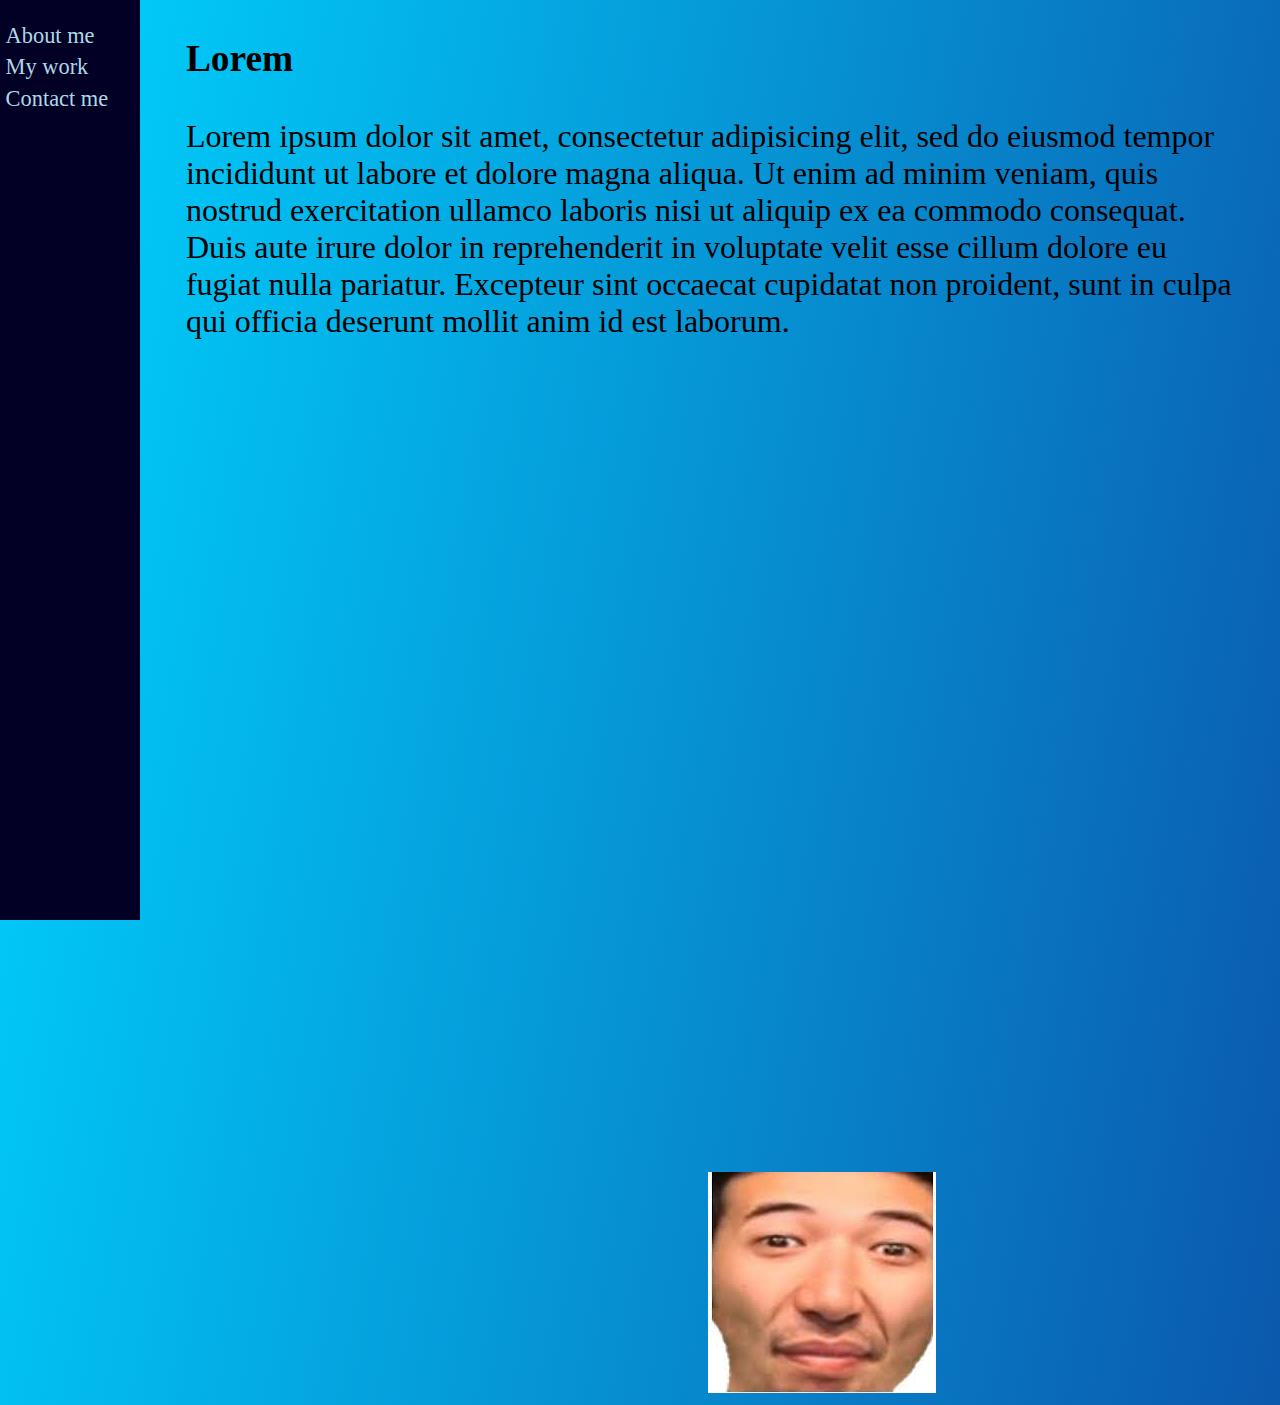
==== Badges.html @ fb3d0734 "background + sidebar werkt" ====
<!DOCTYPE html>
<html>
  <head>
      <link rel="stylesheet" href="style.css">
    </head>
<body>
<div class="sidebar">
<a href="C:\Users\Grubl\OneDrive\Documentos\portfolio\index.html">About me</a>
<a href="C:\Users\Grubl\OneDrive\Documentos\portfolio\Badges.html">My work</a>
<a href="C:\Users\Grubl\OneDrive\Documentos\portfolio\Contact.html">Contact me</a>

</div>
<div class="main">
<h3>Lorem</h3>
<p>Lorem ipsum dolor sit amet, consectetur adipisicing elit, sed do eiusmod tempor incididunt ut labore et dolore magna aliqua. Ut enim ad minim veniam, quis nostrud exercitation ullamco laboris nisi ut aliquip ex ea commodo consequat. Duis aute irure dolor in reprehenderit in voluptate velit esse cillum dolore eu fugiat nulla pariatur. Excepteur sint occaecat cupidatat non proident, sunt in culpa qui officia deserunt mollit anim id est laborum.</p>
</div class="main">
<div class="img">
  <img src="pogo.jpg" alt="aa">


</div>
</body>
</html>
---- style.css ----
body {

  background: rgb(11,88,173);
  background: linear-gradient(280deg, rgba(11,88,173,1) 0%, rgba(0,212,255,1) 100%);  background-repeat: no-repeat;
  background-size: contain;
}

.main {
   margin-left: 140px;
   font-size: 200%;
   padding: 0 3%;
}
section {
   height: 400px;
   background-color: tomato;
}
.sidebar {
   height: 100%;
   width: 140px;
   top: 0;
   left: 0;
   position: fixed;
   background-color: #020024;
   padding-top: 20px;
}
.sidebar a {
   display: block;
   padding: 2% 4%;
   text-decoration: none;
   color: lightblue;
   font-size: 1.4em;
}
.sidebar a:hover {
   color: white;

}

.img {
  padding-left: 700px;
  padding-top: 800px;
}
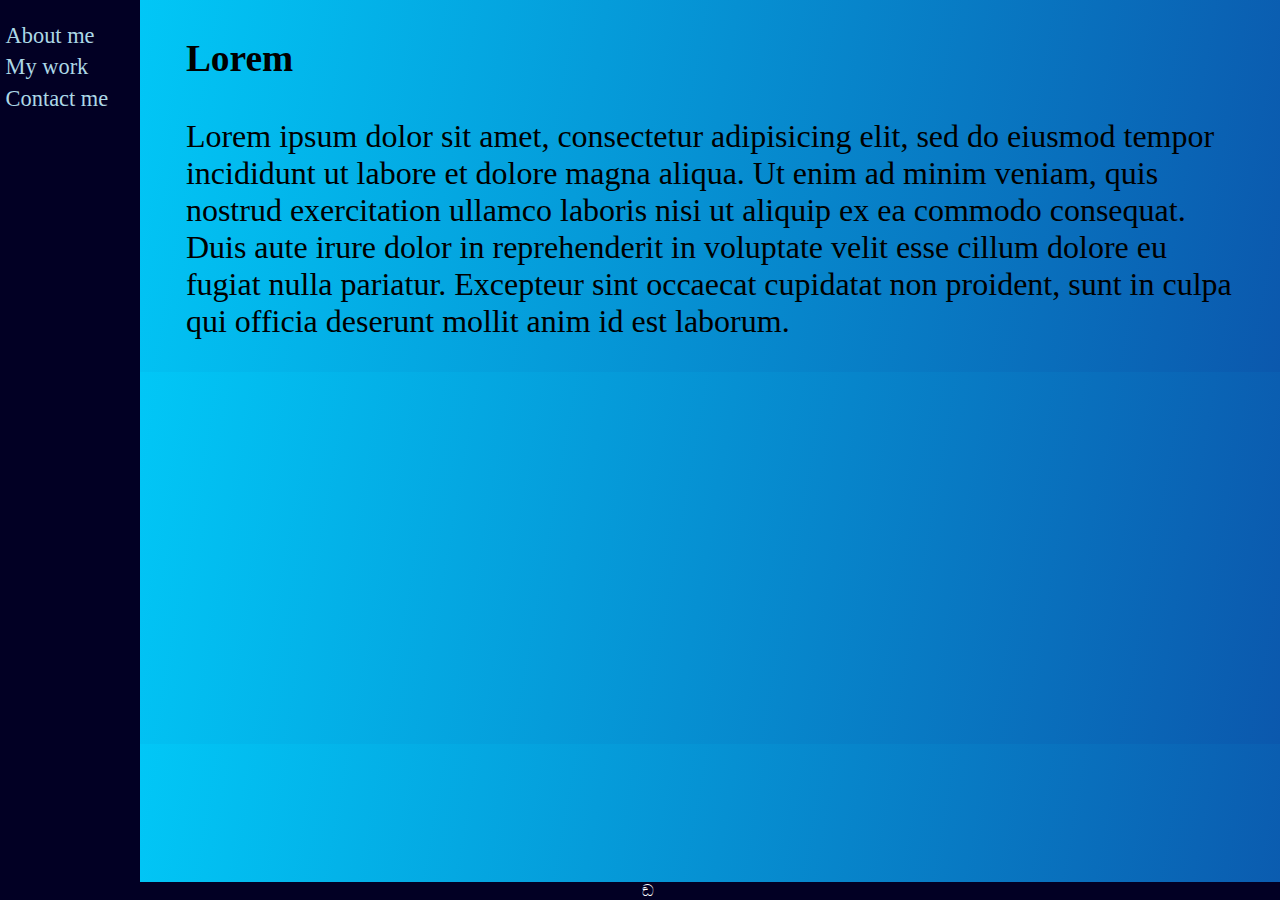
==== commit 0dbfd9d0: "footer toegevoegd" ====
--- a/Badges.html
+++ b/Badges.html
@@ -3,21 +3,28 @@
   <head>
       <link rel="stylesheet" href="style.css">
     </head>
-<body>
-<div class="sidebar">
-<a href="C:\Users\Grubl\OneDrive\Documentos\portfolio\index.html">About me</a>
-<a href="C:\Users\Grubl\OneDrive\Documentos\portfolio\Badges.html">My work</a>
-<a href="C:\Users\Grubl\OneDrive\Documentos\portfolio\Contact.html">Contact me</a>
-
-</div>
-<div class="main">
-<h3>Lorem</h3>
-<p>Lorem ipsum dolor sit amet, consectetur adipisicing elit, sed do eiusmod tempor incididunt ut labore et dolore magna aliqua. Ut enim ad minim veniam, quis nostrud exercitation ullamco laboris nisi ut aliquip ex ea commodo consequat. Duis aute irure dolor in reprehenderit in voluptate velit esse cillum dolore eu fugiat nulla pariatur. Excepteur sint occaecat cupidatat non proident, sunt in culpa qui officia deserunt mollit anim id est laborum.</p>
-</div class="main">
-<div class="img">
-  <img src="pogo.jpg" alt="aa">
+  <body>
+    <div class="sidebar">
+      <a href="C:\Users\Grubl\OneDrive\Documentos\portfolio\index.html">About me</a>
+      <a href="C:\Users\Grubl\OneDrive\Documentos\portfolio\Badges.html">My work</a>
+      <a href="C:\Users\Grubl\OneDrive\Documentos\portfolio\Contact.html">Contact me</a>
+    </div>
+    <div class="main">
+      <h3>Lorem</h3>
+      <p>Lorem ipsum dolor sit amet, consectetur adipisicing elit, sed do eiusmod tempor incididunt ut labore et dolore magna aliqua. Ut enim ad minim veniam, quis nostrud exercitation ullamco laboris nisi ut aliquip ex ea commodo consequat. Duis aute irure dolor in reprehenderit in voluptate velit esse cillum dolore eu fugiat nulla pariatur. Excepteur sint occaecat cupidatat non proident, sunt in culpa qui officia deserunt mollit anim id est laborum.</p>
+    </div>
 
 
-</div>
-</body>
-</html>
+
+
+  </body>
+
+
+  <div class="footer">
+
+   ඞ
+
+  </div>
+
+
+  </html>
--- a/style.css
+++ b/style.css
@@ -1,8 +1,9 @@
 body {
 
   background: rgb(11,88,173);
-  background: linear-gradient(280deg, rgba(11,88,173,1) 0%, rgba(0,212,255,1) 100%);  background-repeat: no-repeat;
-  background-size: contain;
+  background: linear-gradient(280deg, rgba(11,88,173,1) 0%, rgba(0,212,255,1) 100%);
+  background-repeat:repeat-y;
+
 }
 
 .main {
@@ -35,7 +36,13 @@
 
 }
 
-.img {
-  padding-left: 700px;
-  padding-top: 800px;
+.footer {
+  position: fixed;
+    top: 528;
+    bottom: 0;
+    text-align: center;
+    width: 100%;
+    background-color: #020024;
+    color: white;
+
 }
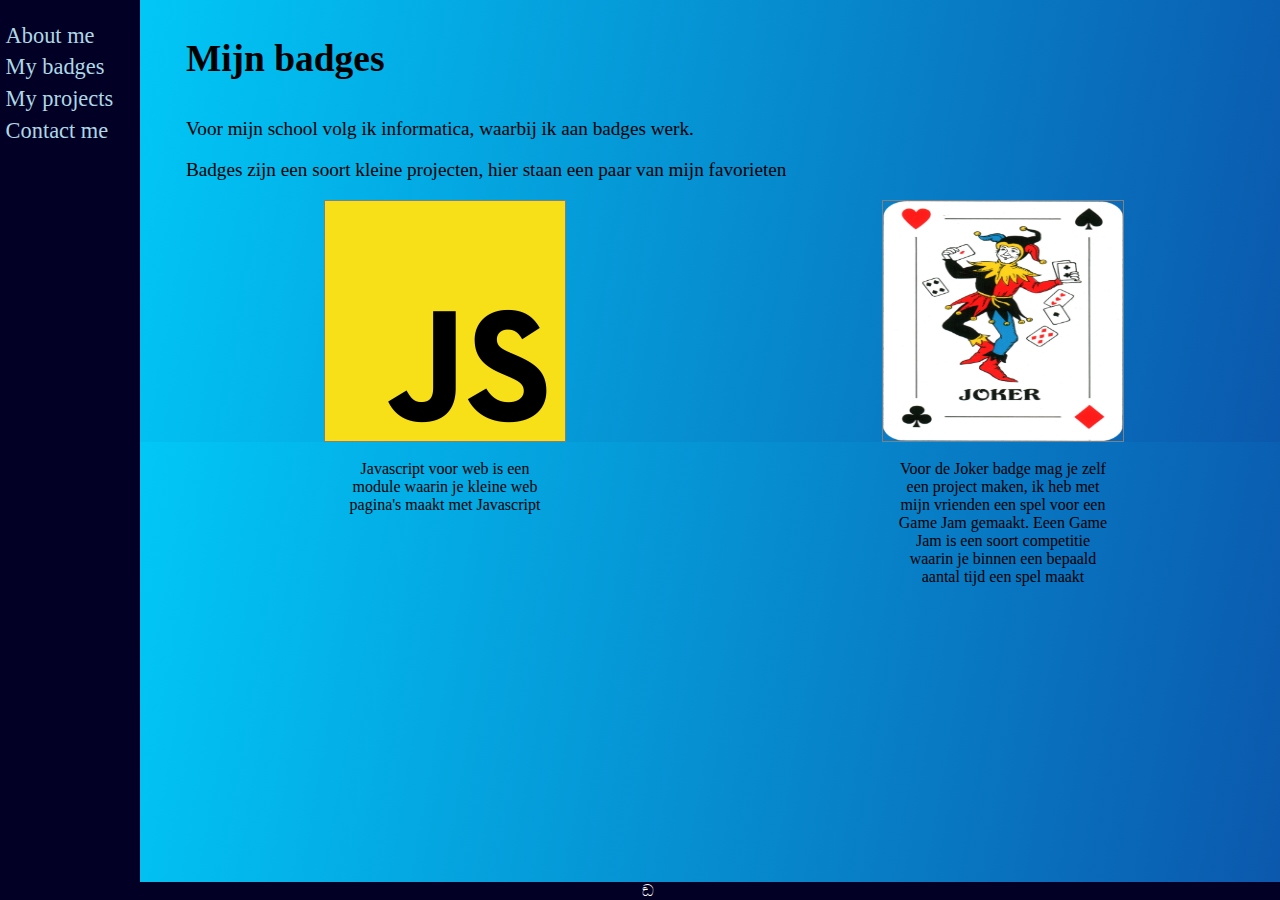
==== commit 8e460d69: "yuh" ====
--- a/Badges.html
+++ b/Badges.html
@@ -5,14 +5,32 @@
     </head>
   <body>
     <div class="sidebar">
-      <a href="C:\Users\Grubl\OneDrive\Documentos\portfolio\index.html">About me</a>
-      <a href="C:\Users\Grubl\OneDrive\Documentos\portfolio\Badges.html">My work</a>
-      <a href="C:\Users\Grubl\OneDrive\Documentos\portfolio\Contact.html">Contact me</a>
+      <li><a href="C:\Users\Grubl\OneDrive\Documentos\portfolio\index.html">About me</a></li>
+      <li><a href="C:\Users\Grubl\OneDrive\Documentos\portfolio\Badges.html">My badges</a></li>
+      <li><a href="C:\Users\Grubl\OneDrive\Documentos\portfolio\Projecten.html">My projects</a></li>
+      <li><a href="C:\Users\Grubl\OneDrive\Documentos\portfolio\Contact.html">Contact me</a></li>
+    </div>
     </div>
     <div class="main">
-      <h3>Lorem</h3>
-      <p>Lorem ipsum dolor sit amet, consectetur adipisicing elit, sed do eiusmod tempor incididunt ut labore et dolore magna aliqua. Ut enim ad minim veniam, quis nostrud exercitation ullamco laboris nisi ut aliquip ex ea commodo consequat. Duis aute irure dolor in reprehenderit in voluptate velit esse cillum dolore eu fugiat nulla pariatur. Excepteur sint occaecat cupidatat non proident, sunt in culpa qui officia deserunt mollit anim id est laborum.</p>
+      <h3>Mijn badges</h3>
+      <p>Voor mijn school volg ik informatica, waarbij ik aan badges werk.</p>
+      <p>Badges zijn een soort kleine projecten, hier staan een paar van mijn favorieten</p>
     </div>
+
+    <div class="gallery">
+      <a target="_blank" href="Javascript_Logo.png">
+        <img src="Javascript_Logo.png" width="240px" height="240px">
+      </a>
+    <div class="description">Javascript voor web is een module waarin je kleine web pagina's maakt met Javascript</div>
+    </div class="gallery">
+
+    <div class="gallery">
+      <a target="_blank" href="joker.png">
+        <img src="joker.png" width="240px" height="240px">
+      </a>
+    <div class="description">Voor de Joker badge mag je zelf een project maken, ik heb met mijn vrienden een spel voor een Game Jam gemaakt. Eeen Game Jam is een soort competitie waarin je binnen een bepaald aantal tijd een spel maakt</div>
+    </div class="gallery">
+
 
 
 
@@ -26,5 +44,4 @@
 
   </div>
 
-
-  </html>
+</html>
--- a/style.css
+++ b/style.css
@@ -6,15 +6,17 @@
 
 }
 
+p {
+  font-size: 60%;
+
+}
+
 .main {
    margin-left: 140px;
    font-size: 200%;
    padding: 0 3%;
 }
-section {
-   height: 400px;
-   background-color: tomato;
-}
+
 .sidebar {
    height: 100%;
    width: 140px;
@@ -36,13 +38,34 @@
 
 }
 
+
+
+
+div.gallery {
+  margin-left: 25%;
+
+  border: 1px solid gray;
+  float: left;
+  width: 240px;
+  height: 240px;
+}
+
+div.gallery:hover {
+  border: 1px solid black;
+}
+
+div.description {
+  padding: 15px;
+  text-align: center;
+}
+
 .footer {
   position: fixed;
-    top: 528;
-    bottom: 0;
-    text-align: center;
-    width: 100%;
-    background-color: #020024;
-    color: white;
+  top: 528;
+  bottom: 0;
+  text-align: center;
+  width: 100%;
+  background-color: #020024;
+  color: white;
 
 }
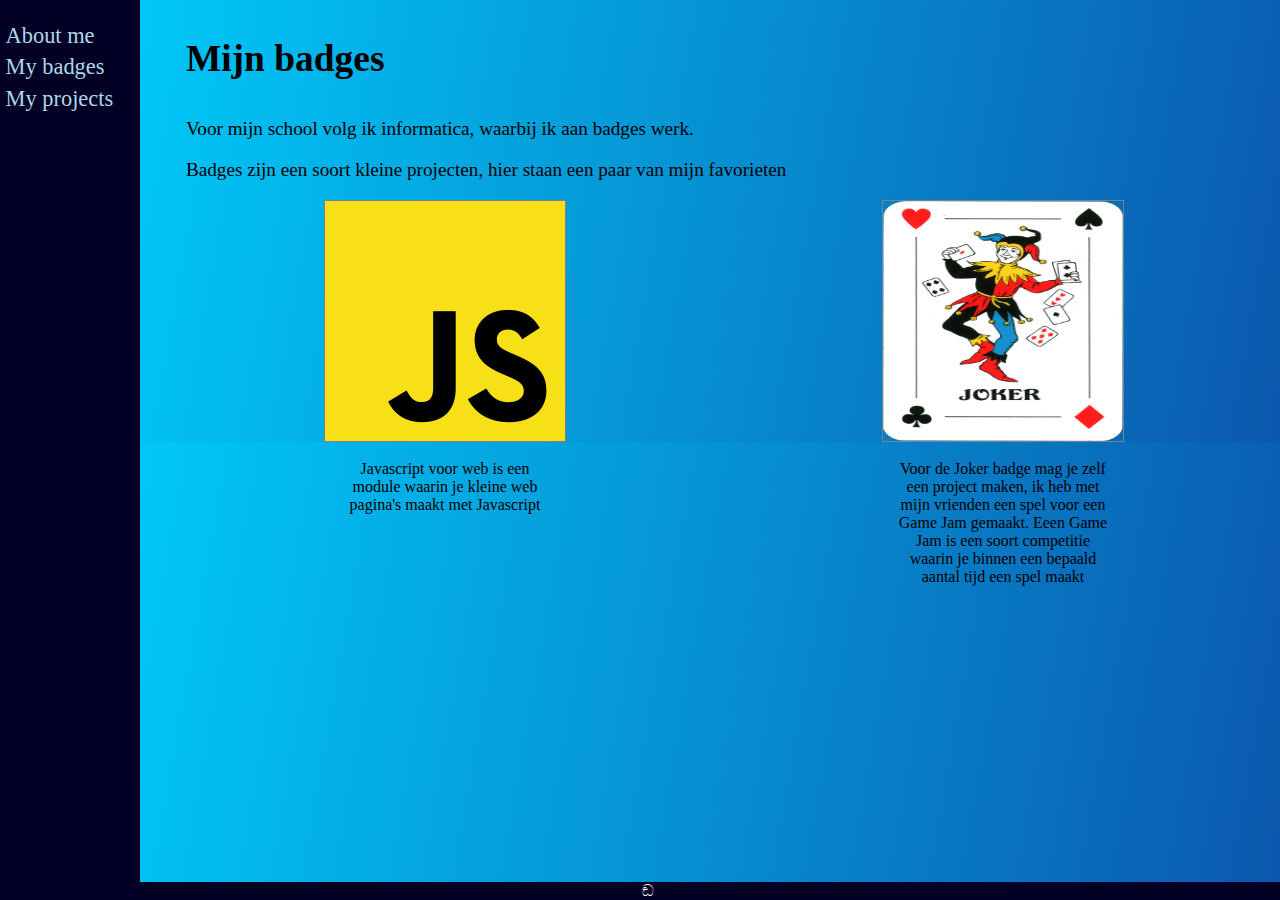
==== commit 04391d14: "Merge contact met About me voor een voller gevoel bij de pagina" ====
--- a/Badges.html
+++ b/Badges.html
@@ -8,7 +8,7 @@
       <li><a href="C:\Users\Grubl\OneDrive\Documentos\portfolio\index.html">About me</a></li>
       <li><a href="C:\Users\Grubl\OneDrive\Documentos\portfolio\Badges.html">My badges</a></li>
       <li><a href="C:\Users\Grubl\OneDrive\Documentos\portfolio\Projecten.html">My projects</a></li>
-      <li><a href="C:\Users\Grubl\OneDrive\Documentos\portfolio\Contact.html">Contact me</a></li>
+
     </div>
     </div>
     <div class="main">
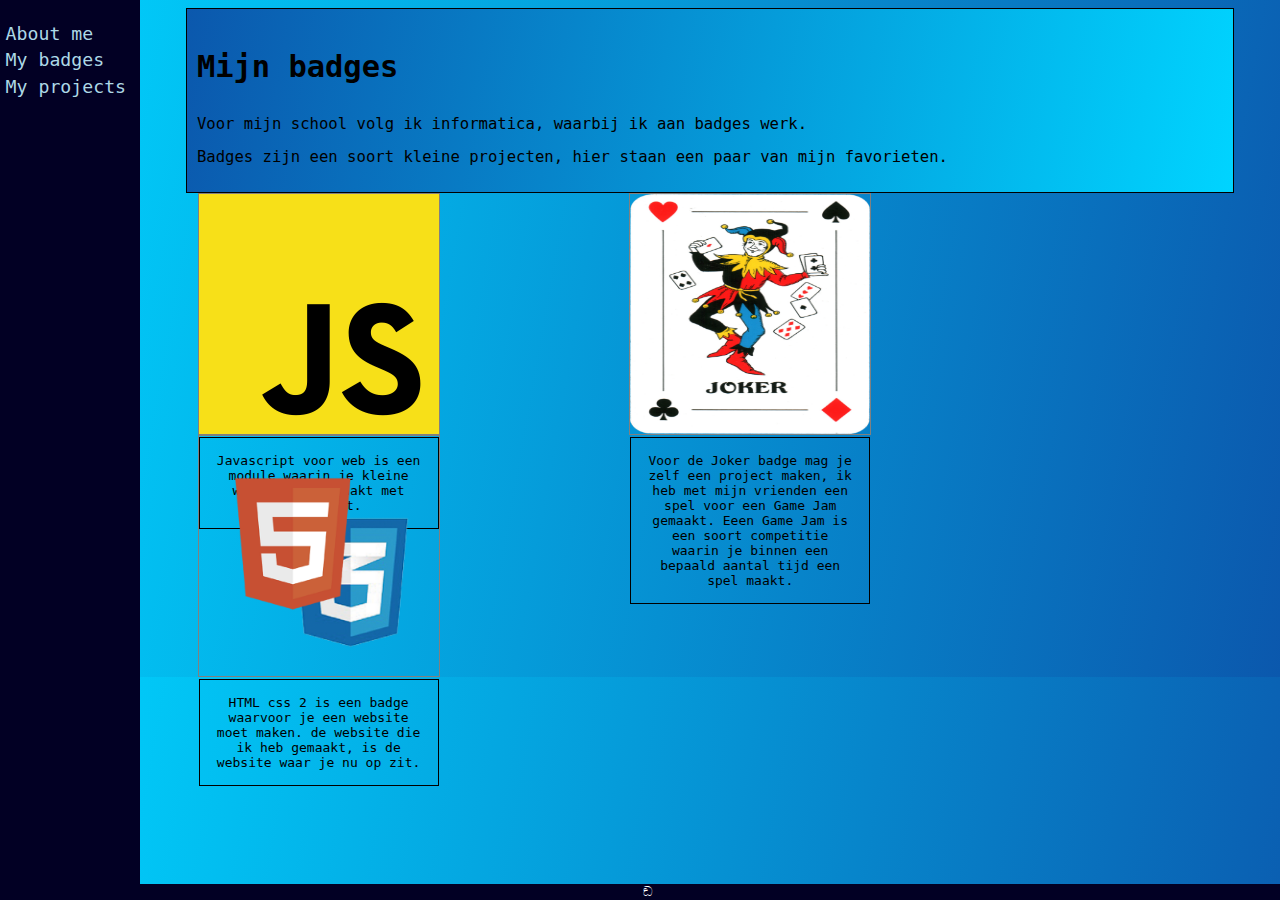
==== commit d114d5ab: "links correct gemaakt" ====
--- a/Badges.html
+++ b/Badges.html
@@ -4,33 +4,45 @@
       <link rel="stylesheet" href="style.css">
     </head>
   <body>
-    <div class="sidebar">
-      <li><a href="C:\Users\Grubl\OneDrive\Documentos\portfolio\index.html">About me</a></li>
-      <li><a href="C:\Users\Grubl\OneDrive\Documentos\portfolio\Badges.html">My badges</a></li>
-      <li><a href="C:\Users\Grubl\OneDrive\Documentos\portfolio\Projecten.html">My projects</a></li>
 
-    </div>
+      <div class="sidebar">
+        <li><a href="C:\Users\Grubl\OneDrive\Documentos\GitHub\portfolio\index.html">About me</a></li>
+        <li><a href="C:\Users\Grubl\OneDrive\Documentos\GitHub\portfolio\Badges.html">My badges</a></li>
+        <li><a href="C:\Users\Grubl\OneDrive\Documentos\GitHub\portfolio\projecten.html">My projects</a></li>
+
+      </div>
     </div>
     <div class="main">
-      <h3>Mijn badges</h3>
-      <p>Voor mijn school volg ik informatica, waarbij ik aan badges werk.</p>
-      <p>Badges zijn een soort kleine projecten, hier staan een paar van mijn favorieten</p>
+      <div class="txtborder">
+        <h3>Mijn badges</h3>
+        <p>Voor mijn school volg ik informatica, waarbij ik aan badges werk.</p>
+        <p>Badges zijn een soort kleine projecten, hier staan een paar van mijn favorieten.</p>
     </div>
+  </div>
 
     <div class="gallery">
       <a target="_blank" href="Javascript_Logo.png">
         <img src="Javascript_Logo.png" width="240px" height="240px">
       </a>
-    <div class="description">Javascript voor web is een module waarin je kleine web pagina's maakt met Javascript</div>
-    </div class="gallery">
+        <div class="description">Javascript voor web is een module waarin je kleine web pagina's maakt met Javascript.</div>
+
+    </div>
 
     <div class="gallery">
       <a target="_blank" href="joker.png">
         <img src="joker.png" width="240px" height="240px">
       </a>
-    <div class="description">Voor de Joker badge mag je zelf een project maken, ik heb met mijn vrienden een spel voor een Game Jam gemaakt. Eeen Game Jam is een soort competitie waarin je binnen een bepaald aantal tijd een spel maakt</div>
-    </div class="gallery">
 
+      <div class="description">Voor de Joker badge mag je zelf een project maken, ik heb met mijn vrienden een spel voor een Game Jam gemaakt. Eeen Game Jam is een soort competitie waarin je binnen een bepaald aantal tijd een spel maakt.</div>
+  </div>
+
+    <div class="gallery">
+      <a target="_blank" href="html_css_2.png">
+        <img src="html_css_2.png" width="240px" height="240px">
+      </a>
+
+      <div class="description">HTML css 2 is een badge waarvoor je een website moet maken. de website die ik heb gemaakt, is de website waar je nu op zit.</div>
+  </div>
 
 
 
--- a/style.css
+++ b/style.css
@@ -1,8 +1,30 @@
 body {
-
+  font-family: monospace;
   background: rgb(11,88,173);
   background: linear-gradient(280deg, rgba(11,88,173,1) 0%, rgba(0,212,255,1) 100%);
   background-repeat:repeat-y;
+
+}
+
+.txtborder {
+  border: 1px solid black;
+  padding: 10px;
+  background: rgb(0,212,255);
+  background: linear-gradient(280deg, rgba(0,212,255,1) 0%, rgba(11,88,173,1) 100%);
+
+}
+
+
+
+.me {
+  margin-left: 50%;
+
+
+}
+
+
+.contact {
+  margin-top: 330px;
 
 }
 
@@ -39,10 +61,8 @@
 }
 
 
-
-
 div.gallery {
-  margin-left: 25%;
+  margin-left: 15%;
 
   border: 1px solid gray;
   float: left;
@@ -56,6 +76,7 @@
 
 div.description {
   padding: 15px;
+  border: 1px solid black;
   text-align: center;
 }
 
